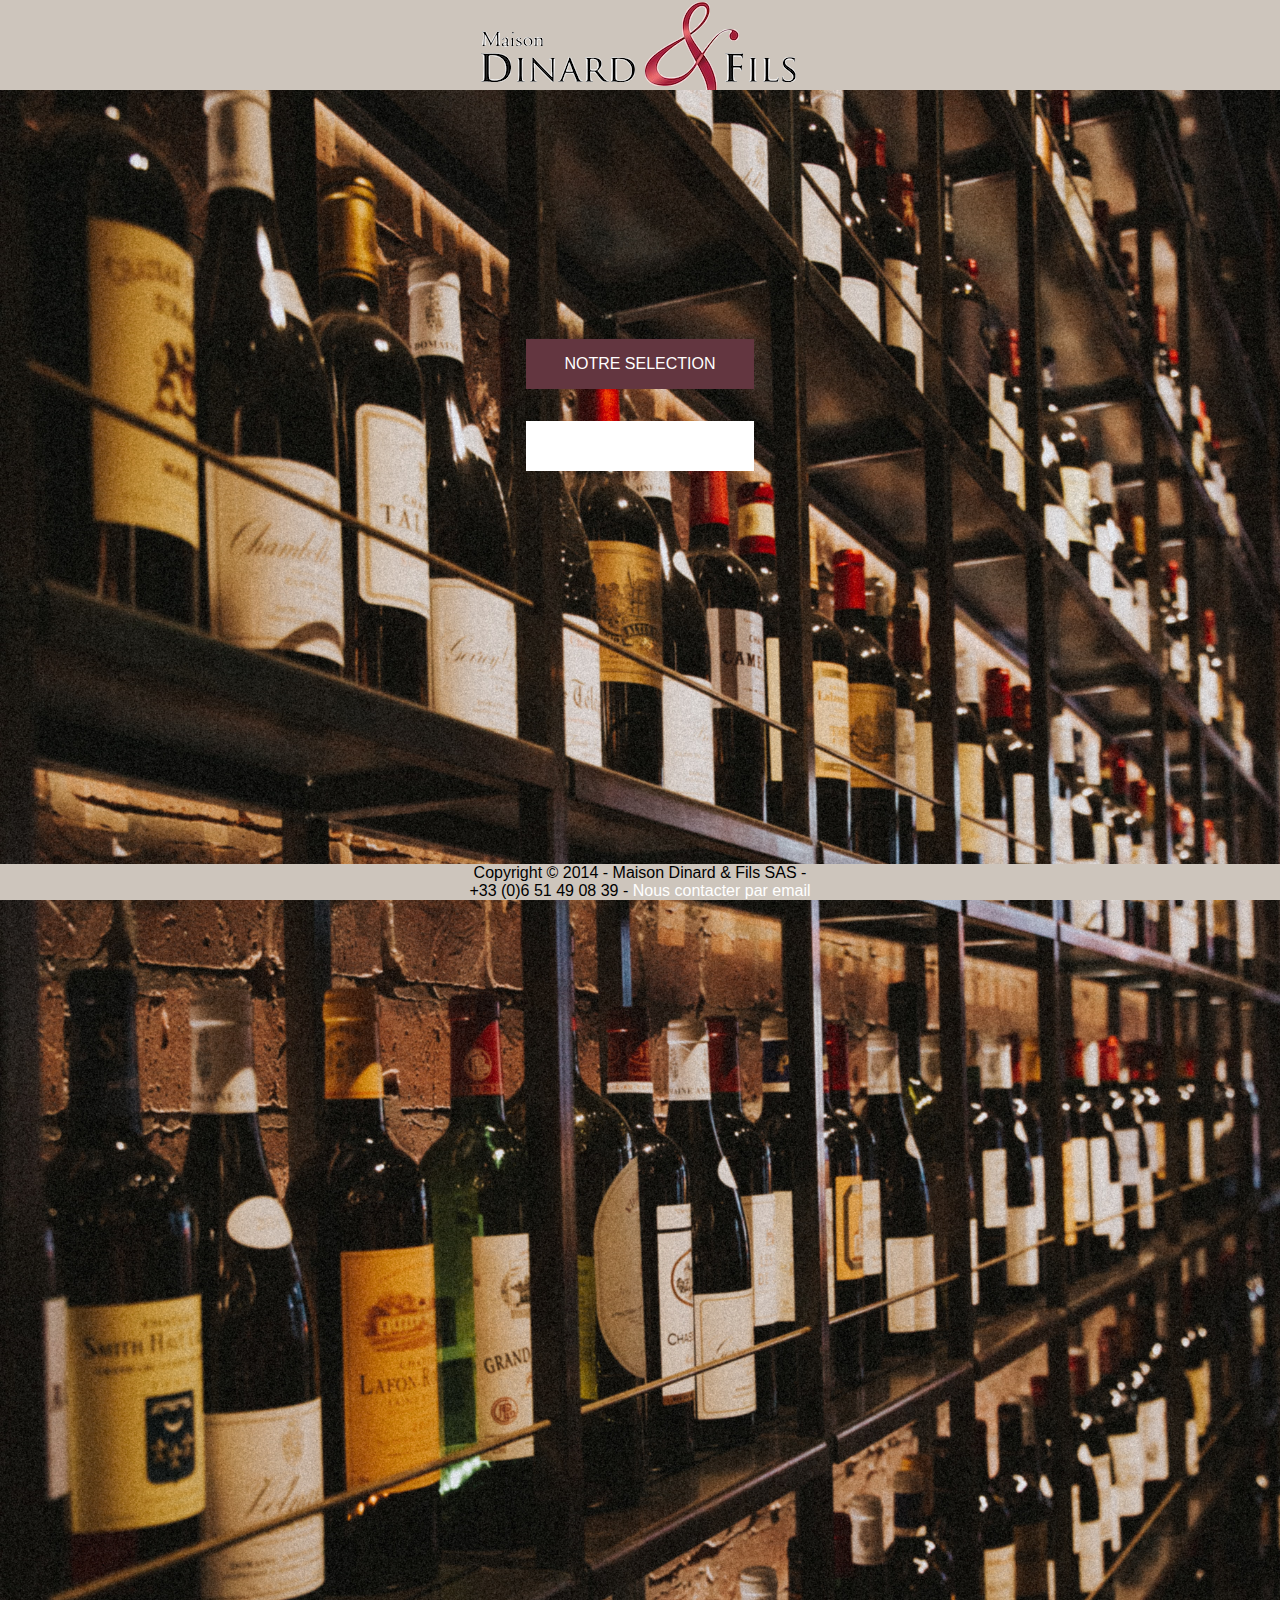
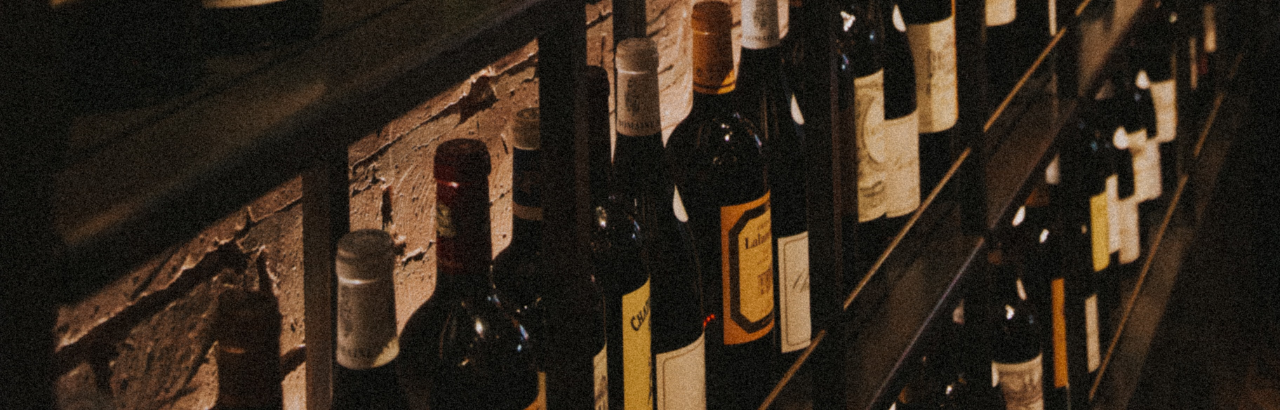
==== index.html @ 350d6cb4 "Initial commit" ====
<!DOCTYPE html>
<html lang="en">
    <head>
        <meta charset="UTF-8" />
        <meta http-equiv="X-UA-Compatible" content="IE=edge" />
        <meta name="viewport" content="width=device-width, initial-scale=1.0" />
        <link rel="stylesheet" href="./style.css" />
        <link
            rel="stylesheet"
            href="https://cdnjs.cloudflare.com/ajax/libs/font-awesome/5.15.4/css/all.min.css"
        />

        <title>Maison Dinard & Fils</title>
    </head>
    <body>
        <nav><img src="./img/logo-transparent.png" alt="logo" /></nav>
        <div class="hero">
            <img src="./img/hero.jpg" alt="hero" />
            <div class="hero-links">
                <a href="./selection.html" class="shop">NOTRE SELECTION</a>
                <a href="#">QUI SOMMES-NOUS?</a>
            </div>
        </div>
        <i class="fas fa-angle-double-down"></i>

        <footer>
            <p>Copyright © 2014 - Maison Dinard & Fils SAS -</p>
            <p>
                +33 (0)6 51 49 08 39 -
                <a href="mailto:pierrick.dinard@maisondinard.fr"
                    >Nous contacter par email</a
                >
            </p>
        </footer>
    </body>
</html>
---- style.css ----
:root {
    --main: hsl(32, 15%, 77%);
    --accent: hsl(347, 29%, 30%);
}

* {
    box-sizing: border-box;
    padding: 0;
    margin: 0;
}

html {
    scroll-behavior: smooth;
}

body {
    font-family: Helvetica, sans-serif;
}

.map-body {
    background-color: var(--main);
}

/* Commons */
img {
    max-width: 100%;
    max-height: 100%;
}

a {
    text-decoration: none;
    color: #fff;
}

i {
    cursor: pointer;
}

/* Javascript */
.invisible {
    visibility: hidden;
    position: absolute;
}

/* Nav */
nav {
    height: 10vh;
    width: 100%;
    background-color: var(--main);
    display: grid;
    place-items: center;
}

/* Hero */
.hero {
    position: relative;
    display: grid;
    place-items: center;
    text-align: center;
    height: 70vh;
    width: 100%;
}

.hero img {
    object-fit: cover;
    width: 100%;
}

.hero-links {
    position: absolute;
    display: grid;
    gap: 2rem;
}

.hero a {
    padding: 1rem 2rem;
    background-color: #fff;
    border-radius: -50px;
}

.hero i {
    font-size: 48px;
    padding: 2rem;
}

.hero .shop {
    background-color: var(--accent);
    color: #fff;
}

i:hover {
    animation: shake 1s infinite;
}

@keyframes shake {
    0% {
    }

    50% {
        transform: translateY(10px);
    }
}

/* Map + Legend */
.map {
    display: grid;
    grid-template-columns: 1fr 1fr;
}

/* Map */
#chartdiv {
    height: 75vh;
    width: 100%;
    margin: auto;
}

.legend {
    margin: auto;
    border-radius: 5px;
    text-align: center;
    text-shadow: 3px 3px 5px rgba(0, 0, 0, 1);
    box-shadow: 2px 3px 20px rgba(0, 0, 0, 1);
    /* overflow: hidden; */
}

.legend h1 {
    background-color: var(--accent);
    color: #fff;
    padding: 0.75rem;
    height: 50px;
}

.legend .region {
    display: flex;
    flex-wrap: wrap;
    max-height: 640px;
    max-width: 920px;
}

.legend .region .domain {
    min-width: 460px;
    position: relative;
    border: 1px solid #fff;
    flex-grow: 1;
}

.legend .region .domain h2 {
    position: absolute;
    color: #fff;
    top: 1rem;
    left: 1rem;
    z-index: 100;
}

.legend .region .domain ul {
    position: absolute;
    color: #fff;
    top: 3rem;
    left: 3rem;
    z-index: 100;
    text-align: left;
    font-size: 1.2rem;
    line-height: 1.8rem;
}

.legend img {
    height: 175px;
    object-fit: cover;
    width: 100%;
    filter: brightness(40%);
}

/* Footer */
footer {
    position: fixed;
    bottom: 0;
    display: grid;
    place-items: center;
    width: 100%;
    background-color: var(--main);
}
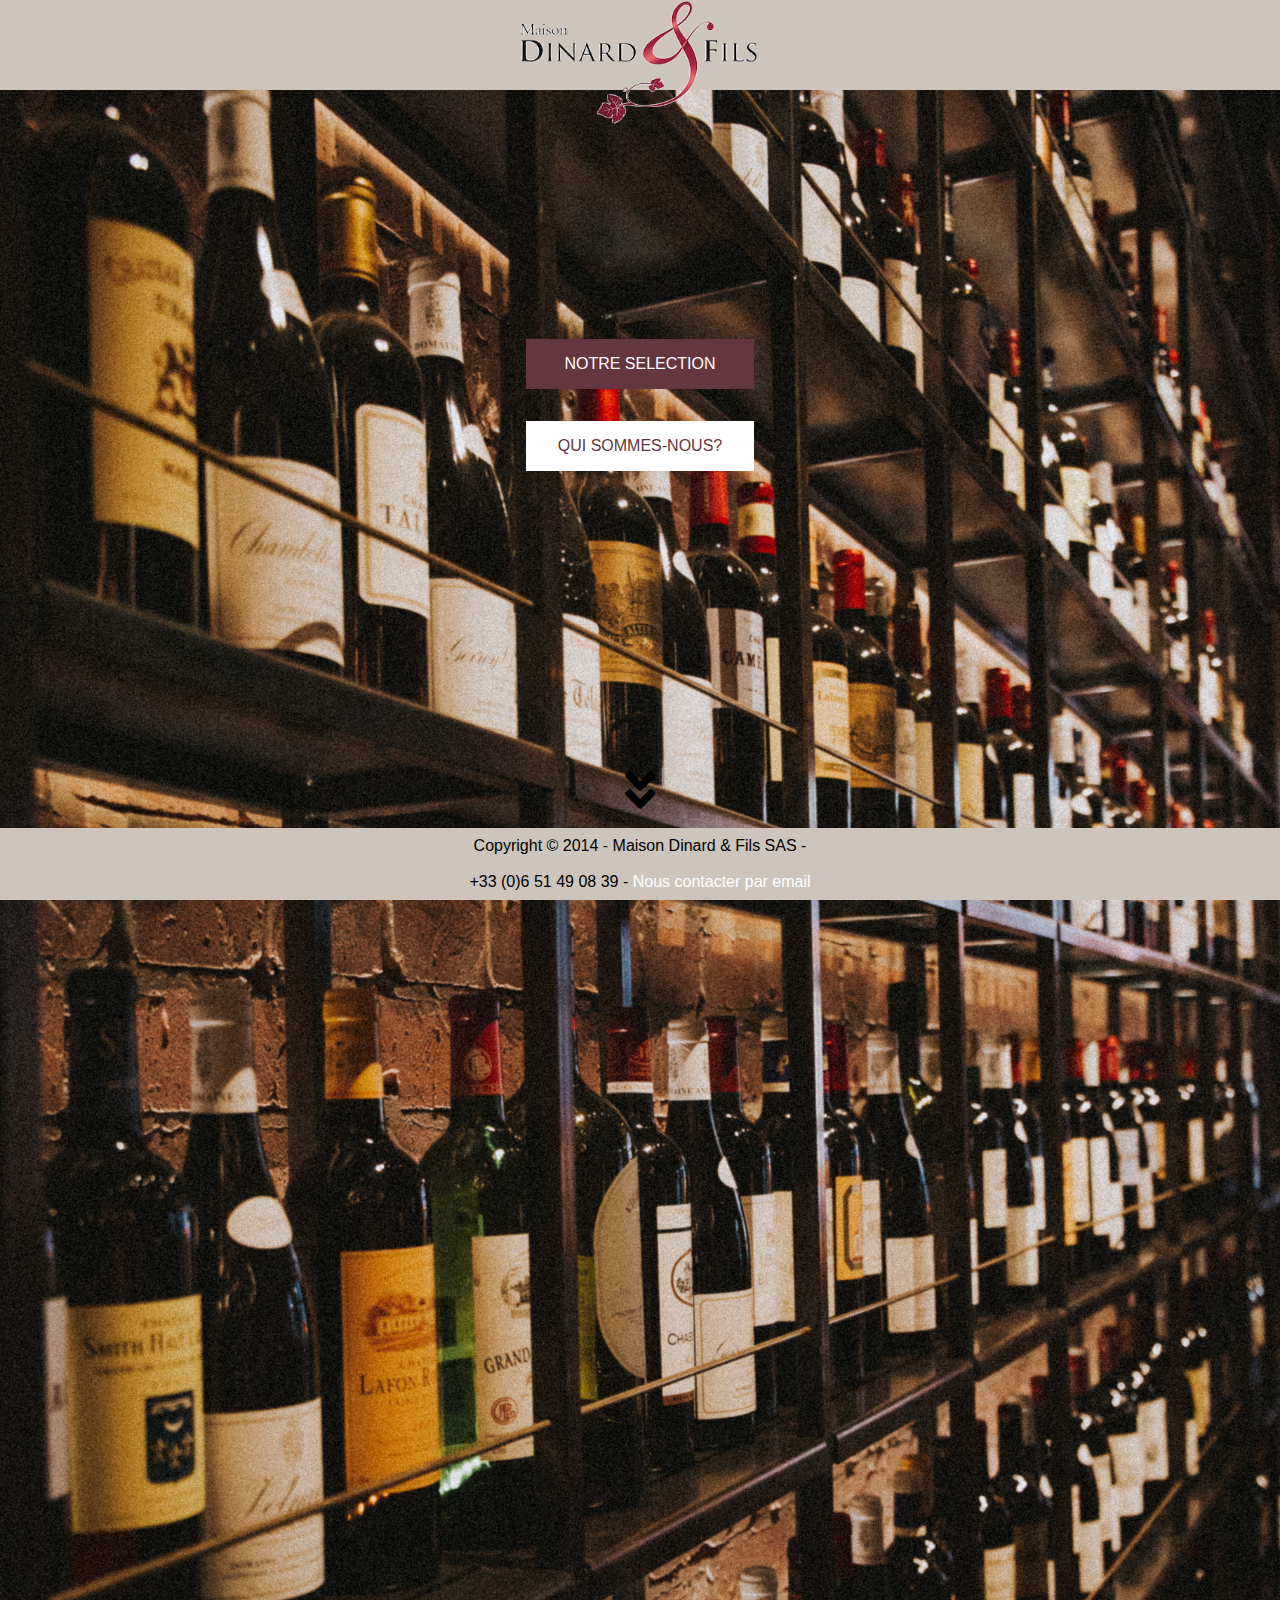
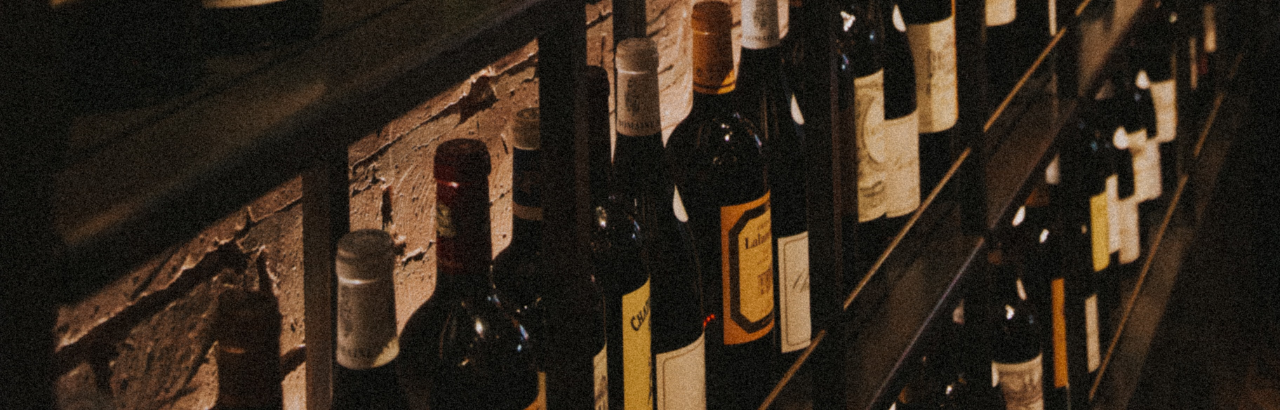
==== commit 0ecab5ba: "*" ====
--- a/index.html
+++ b/index.html
@@ -13,15 +13,20 @@
         <title>Maison Dinard & Fils</title>
     </head>
     <body>
-        <nav><img src="./img/logo-transparent.png" alt="logo" /></nav>
+        <nav>
+            <a href="./index.html">
+                <img src="./img/logo-transparent.png" alt="logo" />
+            </a>
+        </nav>
+
         <div class="hero">
             <img src="./img/hero.jpg" alt="hero" />
             <div class="hero-links">
                 <a href="./selection.html" class="shop">NOTRE SELECTION</a>
-                <a href="#">QUI SOMMES-NOUS?</a>
+                <a href="#" class="nous">QUI SOMMES-NOUS?</a>
             </div>
+            <i class="fas fa-angle-double-down"></i>
         </div>
-        <i class="fas fa-angle-double-down"></i>
 
         <footer>
             <p>Copyright © 2014 - Maison Dinard & Fils SAS -</p>
--- a/style.css
+++ b/style.css
@@ -15,10 +15,10 @@
 
 body {
     font-family: Helvetica, sans-serif;
-}
-
-.map-body {
     background-color: var(--main);
+    width: 100vw;
+    height: 100vh;
+    overflow: hidden;
 }
 
 /* Commons */
@@ -34,12 +34,14 @@
 
 i {
     cursor: pointer;
+    font-size: 48px;
 }
 
 /* Javascript */
 .invisible {
     visibility: hidden;
     position: absolute;
+    display: none;
 }
 
 /* Nav */
@@ -49,6 +51,14 @@
     background-color: var(--main);
     display: grid;
     place-items: center;
+    overflow: visible;
+    position: sticky;
+    z-index: 100;
+    text-align: center;
+}
+
+nav a img {
+    width: 75%;
 }
 
 /* Hero */
@@ -78,9 +88,17 @@
     border-radius: -50px;
 }
 
+.hero .nous {
+    color: var(--accent);
+}
+
 .hero i {
+    position: absolute;
+    bottom: -14vh;
+    left: 50%;
     font-size: 48px;
     padding: 2rem;
+    transform: translateX(-50%);
 }
 
 .hero .shop {
@@ -97,14 +115,55 @@
     }
 
     50% {
-        transform: translateY(10px);
+        transform: translate(-50%, 15px);
     }
+}
+
+/* Beverage Choice */
+.beverage-choice {
+    max-width: 800px;
+    display: flex;
+    flex-wrap: wrap;
+    margin: 0 auto;
+    margin-top: 5vh;
+    gap: 1rem;
+}
+
+.beverage-choice div {
+    height: 22vh;
+    width: 250px;
+    margin: auto;
+    display: grid;
+    place-items: center;
+    position: relative;
+}
+
+.beverage-choice div a {
+    height: 25vh;
+    width: 100%;
+    margin: auto;
+    display: grid;
+    place-items: center;
+    color: #000;
+    transition: all 0.5s ease;
+    transform: rotate(45deg);
+}
+
+.beverage-choice div:hover {
+    transition: all 0.5s ease;
+    transform: rotate(45deg);
+}
+
+.beverage-choice div a h1 {
+    position: absolute;
+    transform: rotate(-90deg) translateY(60px);
 }
 
 /* Map + Legend */
 .map {
     display: grid;
     grid-template-columns: 1fr 1fr;
+    height: 90vh;
 }
 
 /* Map */
@@ -138,7 +197,7 @@
 }
 
 .legend .region .domain {
-    min-width: 460px;
+    width: 460px;
     position: relative;
     border: 1px solid #fff;
     flex-grow: 1;
@@ -178,4 +237,5 @@
     place-items: center;
     width: 100%;
     background-color: var(--main);
-}
+    height: 8vh;
+}
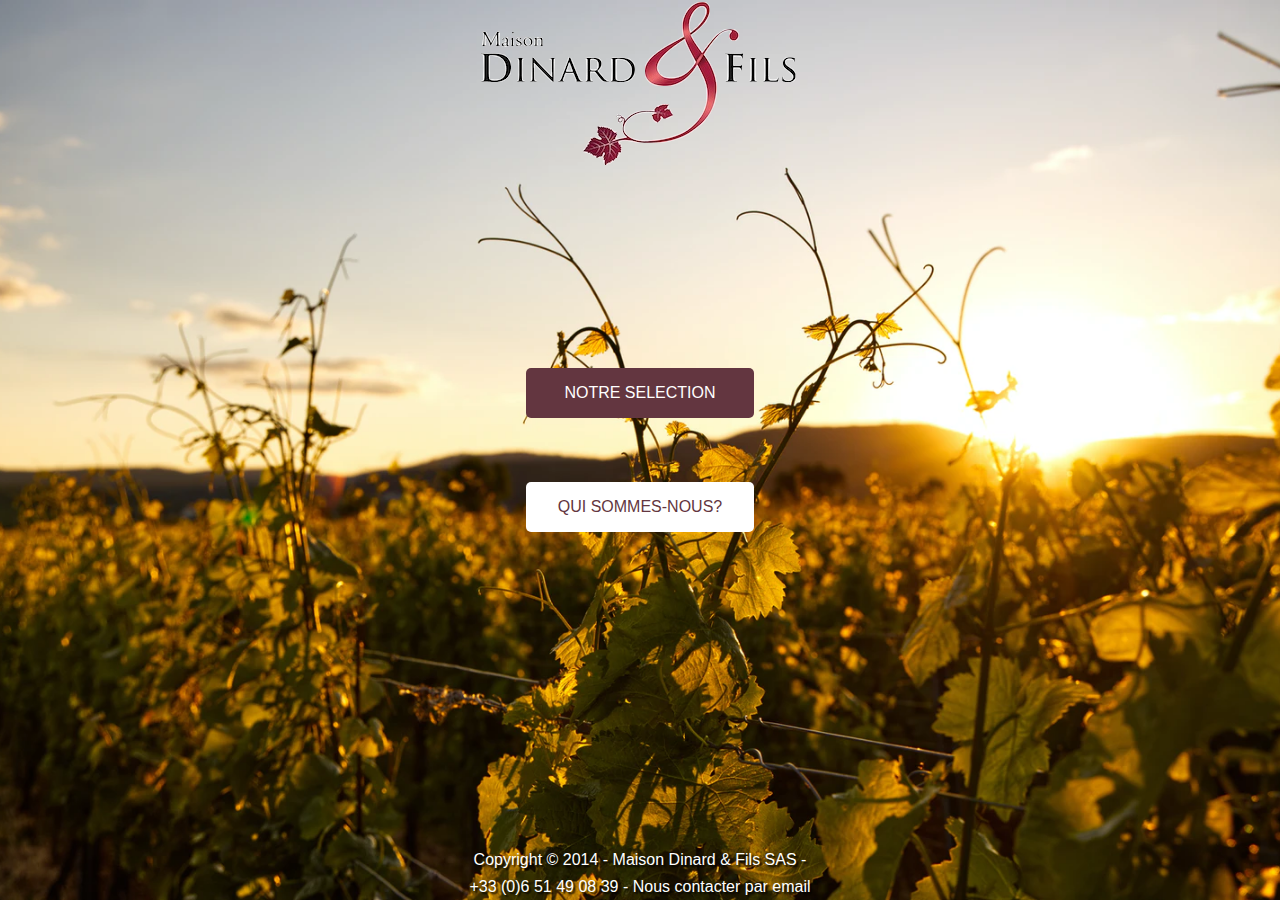
==== commit 479c6be1: "*" ====
--- a/index.html
+++ b/index.html
@@ -9,9 +9,9 @@
             rel="stylesheet"
             href="https://cdnjs.cloudflare.com/ajax/libs/font-awesome/5.15.4/css/all.min.css"
         />
-
         <title>Maison Dinard & Fils</title>
     </head>
+
     <body>
         <nav>
             <a href="./index.html">
@@ -20,12 +20,11 @@
         </nav>
 
         <div class="hero">
-            <img src="./img/hero.jpg" alt="hero" />
+            <img src="./img/wineyards.jpg" alt="hero" />
             <div class="hero-links">
                 <a href="./selection.html" class="shop">NOTRE SELECTION</a>
-                <a href="#" class="nous">QUI SOMMES-NOUS?</a>
+                <a href="./about.html" class="nous">QUI SOMMES-NOUS?</a>
             </div>
-            <i class="fas fa-angle-double-down"></i>
         </div>
 
         <footer>
--- a/style.css
+++ b/style.css
@@ -11,14 +11,16 @@
 
 html {
     scroll-behavior: smooth;
+    overflow-x: hidden;
+    position: relative;
 }
 
 body {
     font-family: Helvetica, sans-serif;
     background-color: var(--main);
     width: 100vw;
-    height: 100vh;
-    overflow: hidden;
+    min-height: 100vh;
+    overflow-x: hidden;
 }
 
 /* Commons */
@@ -39,26 +41,25 @@
 
 /* Javascript */
 .invisible {
-    visibility: hidden;
-    position: absolute;
-    display: none;
+    display: none !important;
+    position: absolute;
 }
 
 /* Nav */
 nav {
     height: 10vh;
     width: 100%;
-    background-color: var(--main);
     display: grid;
     place-items: center;
     overflow: visible;
-    position: sticky;
+    position: absolute;
+    top: 0;
     z-index: 100;
     text-align: center;
 }
 
 nav a img {
-    width: 75%;
+    width: 100%;
 }
 
 /* Hero */
@@ -67,38 +68,36 @@
     display: grid;
     place-items: center;
     text-align: center;
-    height: 70vh;
-    width: 100%;
+    height: 100vh;
+    width: 100vw;
 }
 
 .hero img {
     object-fit: cover;
     width: 100%;
+    height: 100%;
 }
 
 .hero-links {
     position: absolute;
     display: grid;
-    gap: 2rem;
+    gap: 4rem;
 }
 
 .hero a {
     padding: 1rem 2rem;
     background-color: #fff;
-    border-radius: -50px;
+    border-radius: 5px;
+    transition: scale 0.3s ease;
+}
+
+.hero a:hover {
+    scale: 1.05;
+    transition: scale 0.3s ease-out;
 }
 
 .hero .nous {
     color: var(--accent);
-}
-
-.hero i {
-    position: absolute;
-    bottom: -14vh;
-    left: 50%;
-    font-size: 48px;
-    padding: 2rem;
-    transform: translateX(-50%);
 }
 
 .hero .shop {
@@ -119,14 +118,82 @@
     }
 }
 
+/* Agency */
+.agency {
+    margin: 25vh auto 8vh auto;
+    max-width: 1200px;
+    padding: 0 2rem;
+}
+
+.agency h2 {
+    text-align: center;
+    max-width: 50ch;
+    margin: 0 auto;
+}
+
+.agency span {
+    font-size: 1.5rem;
+}
+
+.agency .pierrick {
+    margin: 2rem 0 4rem 0;
+    display: flex;
+    flex-wrap: wrap;
+    gap: 2rem;
+    justify-content: center;
+}
+
+.txt {
+    max-width: 60ch;
+    font-size: 1.2rem;
+    display: flex;
+    flex-direction: column;
+    gap: 1rem;
+    justify-content: center;
+}
+
+.agency .pierrick img,
+.agency .carte img {
+    border-radius: 5px;
+    max-width: 325px;
+}
+
+/* Vins */
+.carte {
+    margin: 2rem 0;
+    display: flex;
+    gap: 2rem;
+    flex-wrap: wrap;
+    justify-content: center;
+}
+
+.carte .forward {
+    display: grid;
+}
+
+.carte a {
+    padding: 1rem 2rem;
+    margin: 1rem auto;
+    border-radius: 5px;
+    width: 275px;
+    background-color: var(--accent);
+    color: #fff;
+    text-align: center;
+    font-size: 1.25rem;
+}
+
 /* Beverage Choice */
 .beverage-choice {
-    max-width: 800px;
+    max-width: 1200px;
+    max-height: 700px;
     display: flex;
     flex-wrap: wrap;
+    gap: 1rem;
+    position: absolute;
+    top: 50%;
+    left: 50%;
+    transform: translate(-50%, -50%);
     margin: 0 auto;
-    margin-top: 5vh;
-    gap: 1rem;
 }
 
 .beverage-choice div {
@@ -136,6 +203,8 @@
     display: grid;
     place-items: center;
     position: relative;
+    transition: all 0.5s ease;
+    transform: rotate(45deg);
 }
 
 .beverage-choice div a {
@@ -145,18 +214,21 @@
     display: grid;
     place-items: center;
     color: #000;
-    transition: all 0.5s ease;
-    transform: rotate(45deg);
+    padding: 1rem;
 }
 
 .beverage-choice div:hover {
     transition: all 0.5s ease;
-    transform: rotate(45deg);
+    transform: rotate(90deg);
 }
 
 .beverage-choice div a h1 {
     position: absolute;
-    transform: rotate(-90deg) translateY(60px);
+    transform: rotate(-90deg) translateY(35px);
+}
+
+.beverage-choice .whiskies a h1 {
+    transform: rotate(-90deg) translateY(45px);
 }
 
 /* Map + Legend */
@@ -164,6 +236,7 @@
     display: grid;
     grid-template-columns: 1fr 1fr;
     height: 90vh;
+    overflow: hidden;
 }
 
 /* Map */
@@ -179,7 +252,6 @@
     text-align: center;
     text-shadow: 3px 3px 5px rgba(0, 0, 0, 1);
     box-shadow: 2px 3px 20px rgba(0, 0, 0, 1);
-    /* overflow: hidden; */
 }
 
 .legend h1 {
@@ -229,13 +301,75 @@
     filter: brightness(40%);
 }
 
+/* Mobile version */
+.domainsMobile {
+    display: grid;
+    grid-template-columns: repeat(auto-fill, minmax(325px, 1fr));
+    max-width: 1265px;
+    margin: 25vh auto 6vh auto;
+    gap: 2rem;
+}
+
+.regionDiv {
+    margin: 0 auto;
+}
+
+.regionDiv h1 {
+    background-color: var(--accent);
+    color: #fff;
+    text-align: center;
+}
+
+.regionDiv:first-child {
+    grid-row: 1 / span 3;
+}
+
+.regionDiv:nth-child(5) {
+    grid-row: 4 / span 5;
+}
+
+.regionDiv div {
+    width: 375px;
+    height: 175px;
+    position: relative;
+    border: 1px solid #fff;
+}
+
+.regionDiv div h2 {
+    font-size: 1.3rem;
+    position: absolute;
+    color: #fff;
+    top: 1rem;
+    left: 0.5rem;
+    z-index: 100;
+}
+
+.regionDiv div ul {
+    position: absolute;
+    color: #fff;
+    top: 3rem;
+    left: 2rem;
+    z-index: 100;
+    text-align: left;
+    font-size: 1.2rem;
+    line-height: 1.8rem;
+}
+
+.regionDiv img {
+    height: 175px;
+    object-fit: cover;
+    width: 100%;
+    filter: brightness(40%);
+}
+
 /* Footer */
 footer {
-    position: fixed;
+    position: absolute;
     bottom: 0;
     display: grid;
     place-items: center;
     width: 100%;
-    background-color: var(--main);
-    height: 8vh;
-}
+    height: 6vh;
+    color: #fff;
+    text-shadow: 2px 2px 2px rgba(0, 0, 0, 1);
+}
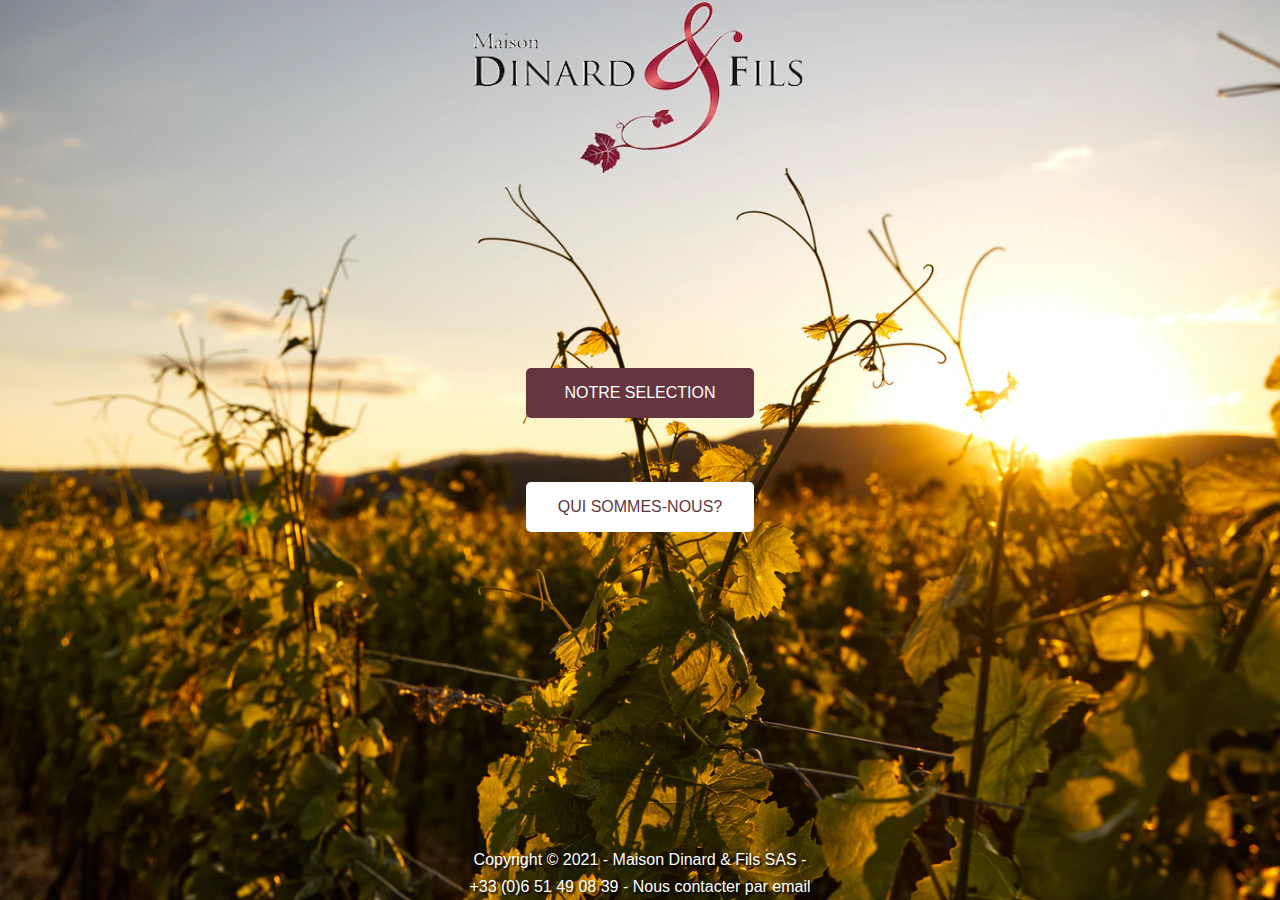
==== commit c2d67293: "*" ====
--- a/index.html
+++ b/index.html
@@ -15,7 +15,7 @@
     <body>
         <nav>
             <a href="./index.html">
-                <img src="./img/logo-transparent.png" alt="logo" />
+                <img src="./img/logo-transparent.png" />
             </a>
         </nav>
 
@@ -28,7 +28,7 @@
         </div>
 
         <footer>
-            <p>Copyright © 2014 - Maison Dinard & Fils SAS -</p>
+            <p>Copyright © 2021 - Maison Dinard & Fils SAS -</p>
             <p>
                 +33 (0)6 51 49 08 39 -
                 <a href="mailto:pierrick.dinard@maisondinard.fr"
--- a/style.css
+++ b/style.css
@@ -13,6 +13,7 @@
     scroll-behavior: smooth;
     overflow-x: hidden;
     position: relative;
+    height: -webkit-fill-available;
 }
 
 body {
@@ -20,7 +21,9 @@
     background-color: var(--main);
     width: 100vw;
     min-height: 100vh;
+    height: -webkit-fill-available;
     overflow-x: hidden;
+    display: grid;
 }
 
 /* Commons */
@@ -45,6 +48,10 @@
     position: absolute;
 }
 
+.blur {
+    filter: opacity(0.05);
+}
+
 /* Nav */
 nav {
     height: 10vh;
@@ -52,14 +59,15 @@
     display: grid;
     place-items: center;
     overflow: visible;
-    position: absolute;
-    top: 0;
-    z-index: 100;
-    text-align: center;
-}
-
-nav a img {
-    width: 100%;
+    z-index: 10;
+    text-align: center;
+    margin-bottom: -10vh;
+}
+
+nav img {
+    height: 175px;
+    max-height: none;
+    cursor: pointer;
 }
 
 /* Hero */
@@ -105,10 +113,6 @@
     color: #fff;
 }
 
-i:hover {
-    animation: shake 1s infinite;
-}
-
 @keyframes shake {
     0% {
     }
@@ -120,7 +124,7 @@
 
 /* Agency */
 .agency {
-    margin: 25vh auto 8vh auto;
+    margin: 185px auto 2rem auto;
     max-width: 1200px;
     padding: 0 2rem;
 }
@@ -156,6 +160,8 @@
 .agency .carte img {
     border-radius: 5px;
     max-width: 325px;
+    max-height: 435px;
+    object-fit: contain;
 }
 
 /* Vins */
@@ -184,59 +190,163 @@
 
 /* Beverage Choice */
 .beverage-choice {
-    max-width: 1200px;
-    max-height: 700px;
-    display: flex;
-    flex-wrap: wrap;
-    gap: 1rem;
-    position: absolute;
-    top: 50%;
-    left: 50%;
-    transform: translate(-50%, -50%);
+    width: clamp(150px, 75%, 1200px);
+    max-height: 75vh;
+    display: flex;
+    flex-direction: column;
     margin: 0 auto;
 }
 
 .beverage-choice div {
-    height: 22vh;
-    width: 250px;
-    margin: auto;
-    display: grid;
+    height: 20vh;
+    margin-top: 2rem;
+    display: grid;
+    place-self: center;
     place-items: center;
-    position: relative;
     transition: all 0.5s ease;
-    transform: rotate(45deg);
-}
-
-.beverage-choice div a {
-    height: 25vh;
-    width: 100%;
-    margin: auto;
-    display: grid;
-    place-items: center;
-    color: #000;
-    padding: 1rem;
+    transform: rotate(90deg);
 }
 
 .beverage-choice div:hover {
     transition: all 0.5s ease;
-    transform: rotate(90deg);
-}
-
-.beverage-choice div a h1 {
-    position: absolute;
-    transform: rotate(-90deg) translateY(35px);
-}
-
-.beverage-choice .whiskies a h1 {
-    transform: rotate(-90deg) translateY(45px);
+    transform: rotate(0deg);
+    cursor: pointer;
+}
+
+.beverage-choice div h1 {
+    color: #000;
+    position: absolute;
+    transform: rotate(-90deg) translateY(135%);
+    font-size: 2rem;
+}
+
+.beverage-choice .whiskies h1 {
+    transform: rotate(-90deg) translateY(165%);
+}
+
+.beverage-choice div img {
+    max-width: 200px;
+}
+
+/* Champagne section */
+.champagne {
+    margin: 4vh 0 10vh 0;
+    padding: 2rem;
+    display: flex;
+    gap: 6rem;
+    flex-wrap: wrap;
+    place-self: center;
+    place-content: center;
+    max-width: 1920px;
+}
+
+.champagne p {
+    font-size: 1.1rem;
+    line-height: 1.5;
+}
+
+.champagne a {
+    text-align: center;
+    font-size: 1.1rem;
+    padding: 1rem 2rem;
+    background-color: var(--accent);
+    border-radius: 5px;
+    width: 325px;
+    margin: 0 auto;
+}
+
+/* Champagne - Intros */
+.billecart,
+.drappier {
+    display: grid;
+    max-width: 800px;
+}
+
+.billecart img,
+.drappier img {
+    align-self: center;
+    margin: 2rem;
+    max-width: 225px;
+    place-self: center;
+}
+
+.billecart-txt,
+.drappier-txt {
+    display: flex;
+    flex-direction: row;
+    flex-wrap: wrap;
+    gap: 2rem 1rem;
+    justify-content: center;
+    margin-bottom: 2rem;
+}
+
+.billecart-txt p,
+.drappier-txt p {
+    max-width: 40ch;
+    font-size: 1.1rem;
+    line-height: 1.6;
+}
+
+.billecart-selection,
+.drappier-selection {
+    background-color: rgba(255, 255, 255, 0.25);
+    border-radius: 25px;
+    padding: 2rem;
+    position: relative;
+    text-align: center;
+}
+
+.billecart-selection > div,
+.drappier-selection > div {
+    display: flex;
+    flex-wrap: wrap;
+    justify-content: center;
+}
+
+.billecart-selection div div,
+.drappier-selection div div {
+    margin-bottom: 2rem;
+}
+
+.billecart-selection > div img {
+    max-width: 190px;
+    margin-bottom: -1rem;
+}
+
+.drappier-selection > div img {
+    max-height: 210px;
+    padding: 0 4rem;
+}
+
+.cuvees {
+    margin-top: 2rem;
+    background-color: rgba(255, 255, 255, 0.25);
+    border-radius: 25px;
+    padding: 1rem;
+}
+
+.millesime {
+    margin-top: 2rem;
+}
+
+.close-btn {
+    z-index: 100;
+    flex-direction: column;
+    align-items: center;
+    position: absolute;
+    top: 0.5rem;
+    right: 1rem;
+    cursor: pointer;
+    gap: 0.1rem !important;
 }
 
 /* Map + Legend */
 .map {
     display: grid;
     grid-template-columns: 1fr 1fr;
-    height: 90vh;
+    height: 100vh;
     overflow: hidden;
+    place-items: center;
 }
 
 /* Map */
@@ -258,7 +368,6 @@
     background-color: var(--accent);
     color: #fff;
     padding: 0.75rem;
-    height: 50px;
 }
 
 .legend .region {
@@ -276,26 +385,27 @@
 }
 
 .legend .region .domain h2 {
-    position: absolute;
-    color: #fff;
-    top: 1rem;
+    font-size: 1.3rem;
+    position: absolute;
+    color: #fff;
+    top: 0.25rem;
     left: 1rem;
-    z-index: 100;
+    z-index: 2;
 }
 
 .legend .region .domain ul {
     position: absolute;
     color: #fff;
-    top: 3rem;
-    left: 3rem;
-    z-index: 100;
+    top: 1.85rem;
+    left: 5rem;
+    z-index: 2;
     text-align: left;
-    font-size: 1.2rem;
-    line-height: 1.8rem;
+    font-size: 1.15rem;
+    line-height: 1.7rem;
 }
 
 .legend img {
-    height: 175px;
+    height: 120px;
     object-fit: cover;
     width: 100%;
     filter: brightness(40%);
@@ -305,7 +415,6 @@
 .domainsMobile {
     display: grid;
     grid-template-columns: repeat(auto-fill, minmax(325px, 1fr));
-    max-width: 1265px;
     margin: 25vh auto 6vh auto;
     gap: 2rem;
 }
@@ -341,7 +450,7 @@
     color: #fff;
     top: 1rem;
     left: 0.5rem;
-    z-index: 100;
+    z-index: 2;
 }
 
 .regionDiv div ul {
@@ -349,7 +458,7 @@
     color: #fff;
     top: 3rem;
     left: 2rem;
-    z-index: 100;
+    z-index: 2;
     text-align: left;
     font-size: 1.2rem;
     line-height: 1.8rem;
@@ -364,12 +473,75 @@
 
 /* Footer */
 footer {
+    display: grid;
+    place-items: center;
     position: absolute;
     bottom: 0;
-    display: grid;
-    place-items: center;
     width: 100%;
     height: 6vh;
     color: #fff;
     text-shadow: 2px 2px 2px rgba(0, 0, 0, 1);
-}
+    z-index: 3;
+}
+
+@media screen and (min-width: 1080px) {
+    .beverage-choice .vins a h1 {
+        transform: rotate(-90deg) translate(-30px, 55px);
+    }
+
+    .beverage-choice .champagnes a h1 {
+        transform: rotate(-90deg) translate(-20px, 55px);
+    }
+
+    .beverage-choice .whiskies a h1 {
+        transform: rotate(-90deg) translate(-40px, 70px);
+    }
+
+    .billecart-selection,
+    .drappier-selection {
+        background-color: rgba(255, 255, 255, 0.25);
+        border-radius: 25px;
+        padding: 2rem;
+        position: absolute;
+        top: 50%;
+        left: 50%;
+        transform: translate(-50%, -50%);
+        width: 80%;
+        z-index: 2;
+    }
+
+    .billecart-selection > div,
+    .drappier-selection > div {
+        display: flex;
+        flex-wrap: wrap;
+        justify-content: center;
+        gap: 2rem;
+    }
+
+    .drappier-selection > div > div {
+        min-width: 250px !important;
+    }
+
+    .billecart-selection img,
+    .drappier-selection img {
+        max-width: 190px;
+        max-height: 210px;
+        cursor: pointer;
+    }
+
+    .billecart-selection div div,
+    .drappier-selection div div {
+        margin-bottom: 0rem;
+    }
+
+    .billecart-selection > div > div > h1,
+    .drappier-selection > div > div > h1 {
+        text-align: center;
+    }
+
+    .cuvees,
+    .millesime {
+        margin-top: 0;
+        background-color: rgba(255, 255, 255, 0);
+    }
+}
